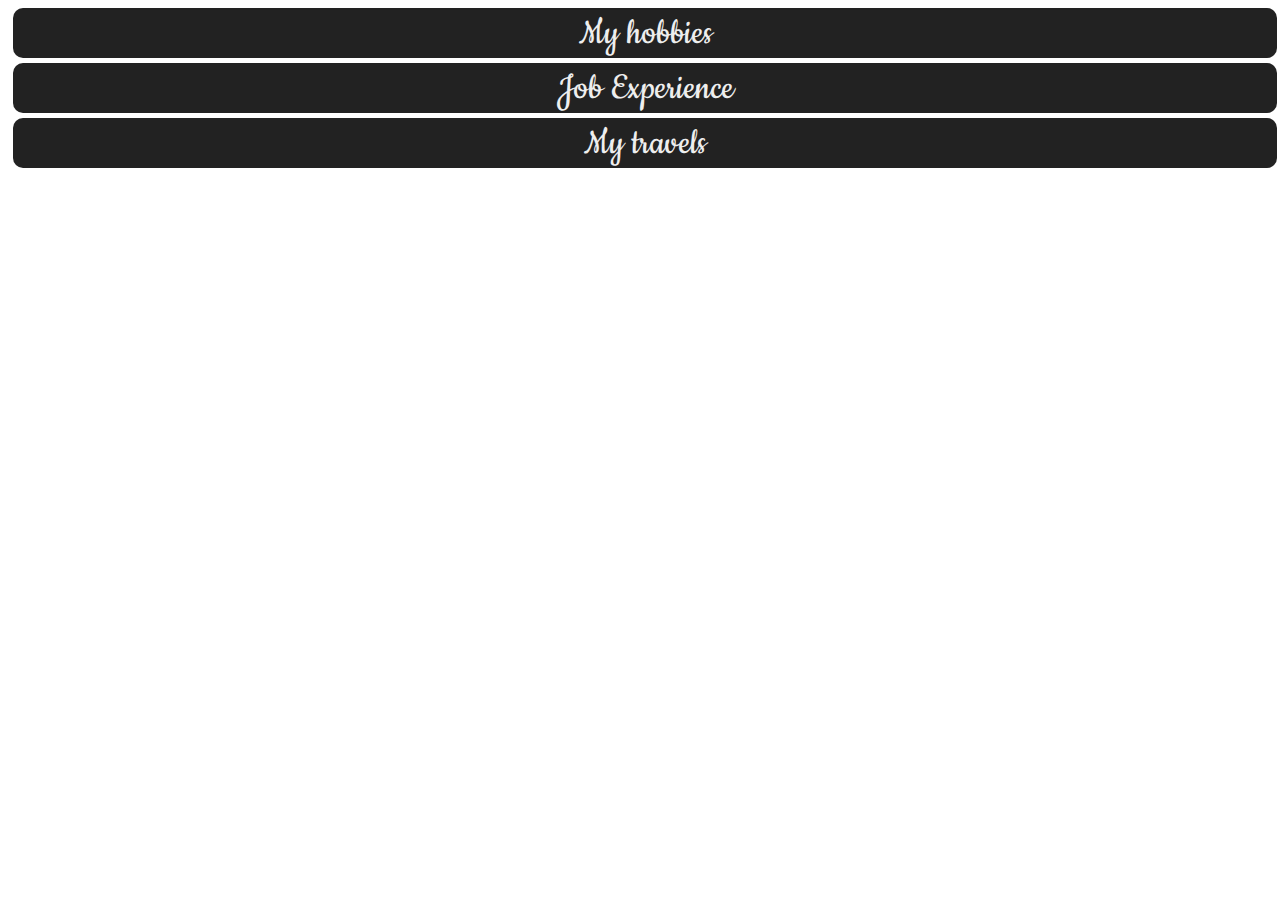
==== portfolio/src/main/webapp/index.html @ fa0ac922 "Merge branch 'master' into about-me" ====
<!DOCTYPE html>
<html lang="en">
  <head>
    <meta charset="UTF-8">
    <title>My Portfolio</title>
    <link href="https://fonts.googleapis.com/css2?family=Cookie&display=swap" rel="stylesheet">
    <link href="https://fonts.googleapis.com/css2?family=Montserrat&display=swap" rel="stylesheet">
    <link rel="stylesheet" href="default.css">
    <link rel="stylesheet" href="buttons.css">
  </head>
  <body>
    <div id="greeting-container">
      <div>
        <a class="btn" href="index.html">My hobbies</a>
      </div>
      <div>
        <a class="btn" href="index.html">Job Experience</a>
      </div>
      <div>
        <a class="btn" href="index.html">My travels</a>
      </div>
    </div>
  </body>
</html>
---- portfolio/src/main/webapp/buttons.css ----
.btn {
  background: #222;
  height: 50px;
  width: 100%;
  margin: 5px;
  border: none;
  border-radius: 10px;
  color: #eee;
  font-size: 40px;
  font-family: 'Cookie', cursive;
  position: relative;
  transition: 1s;
  -webkit-tap-highlight-color: #F4AFB4;
  display: flex;
  align-items: center;
  justify-content: center;
  cursor: pointer;
  text-decoration: none;
}

.btn:hover {
  background: #F4AFB4;
}
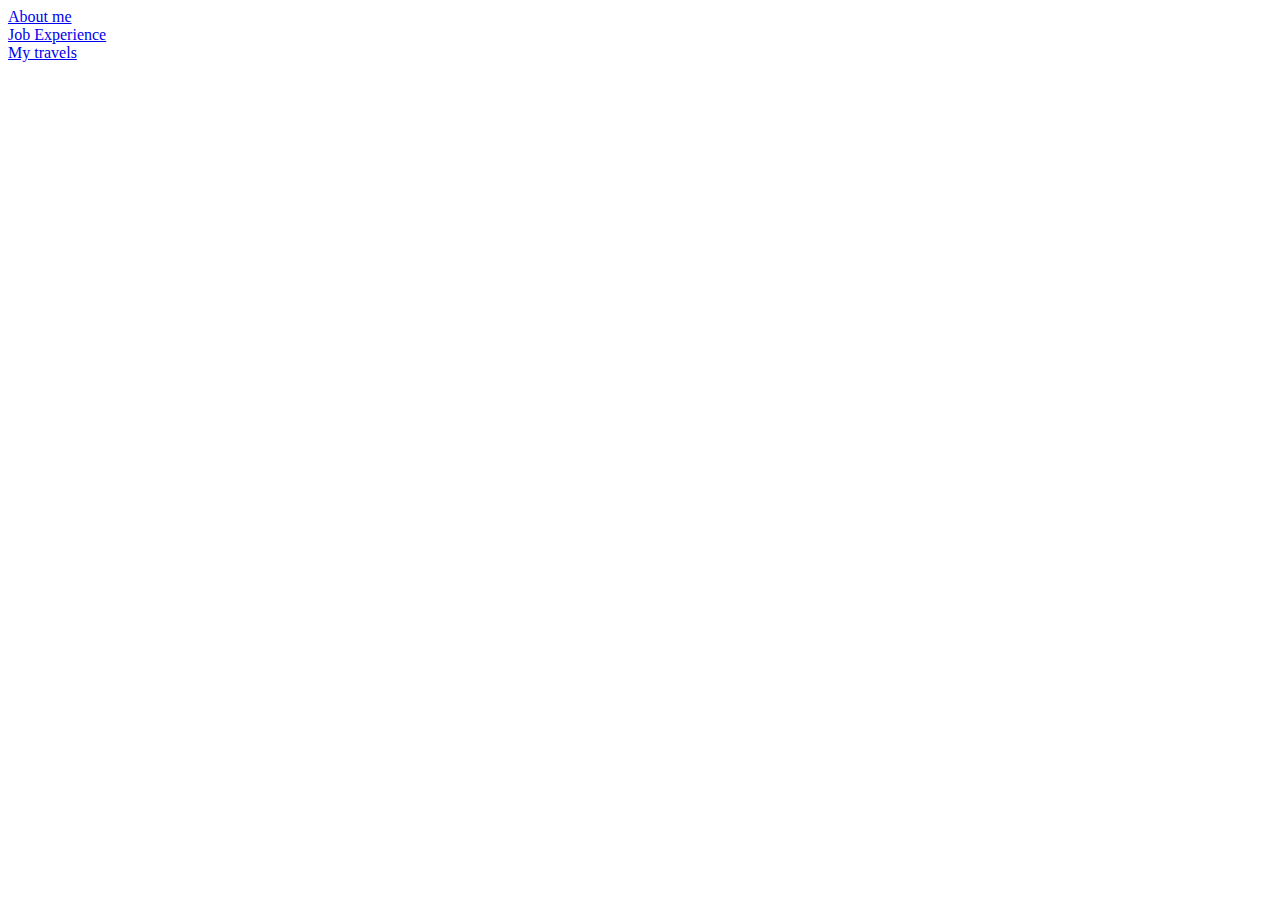
==== commit ba9c28c0: "Remove absolute path." ====
--- a/portfolio/src/main/webapp/index.html
+++ b/portfolio/src/main/webapp/index.html
@@ -9,15 +9,15 @@
     <link rel="stylesheet" href="buttons.css">
   </head>
   <body>
-    <div id="greeting-container">
+    <div id="navbar">
       <div>
-        <a class="btn" href="index.html">My hobbies</a>
+        <a class="button" href="about-me/about-me.html">About me</a>
       </div>
       <div>
-        <a class="btn" href="index.html">Job Experience</a>
+        <a class="button" href="index.html">Job Experience</a>
       </div>
       <div>
-        <a class="btn" href="index.html">My travels</a>
+        <a class="button" href="index.html">My travels</a>
       </div>
     </div>
   </body>
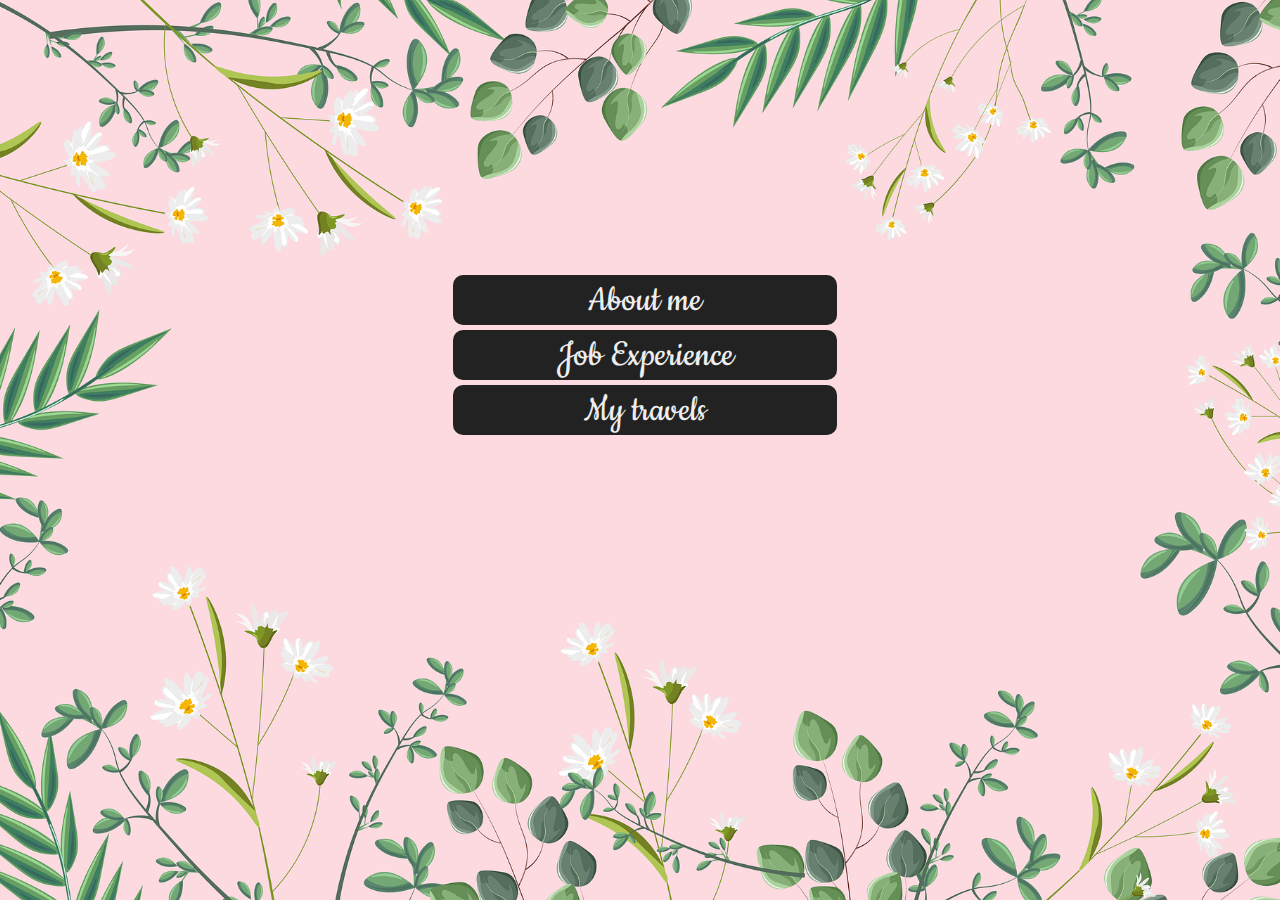
==== commit 69b83ee7: "Merge pull request #5 from LightFelicis/about-me-fix" ====
--- a/portfolio/src/main/webapp/default.css
+++ b/portfolio/src/main/webapp/default.css
@@ -0,0 +1,19 @@
+html {
+  height: 100%;
+}
+
+body {
+  background-image: url("images/background.png");
+  background-position: center;
+  background-repeat: no-repeat;
+  background-size: cover;
+  font-family: 'Montserrat';
+  height: 100%;
+}
+
+#navbar {
+  left: 35%;
+  position: absolute;
+  top: 30%;
+  width: 30%;
+}
--- a/portfolio/src/main/webapp/buttons.css
+++ b/portfolio/src/main/webapp/buttons.css
@@ -1,23 +1,22 @@
-.btn {
+.button {
+  align-items: center;
   background: #222;
-  height: 50px;
-  width: 100%;
-  margin: 5px;
   border: none;
   border-radius: 10px;
   color: #eee;
+  display: flex;
   font-size: 40px;
   font-family: 'Cookie', cursive;
+  height: 50px;
+  justify-content: center;
+  margin: 5px;
   position: relative;
+  -webkit-tap-highlight-color: #f4afb4;
+  text-decoration: none;
   transition: 1s;
-  -webkit-tap-highlight-color: #F4AFB4;
-  display: flex;
-  align-items: center;
-  justify-content: center;
-  cursor: pointer;
-  text-decoration: none;
+  width: 100%;
 }
 
-.btn:hover {
-  background: #F4AFB4;
+.button:hover {
+  background: #f4afb4;
 }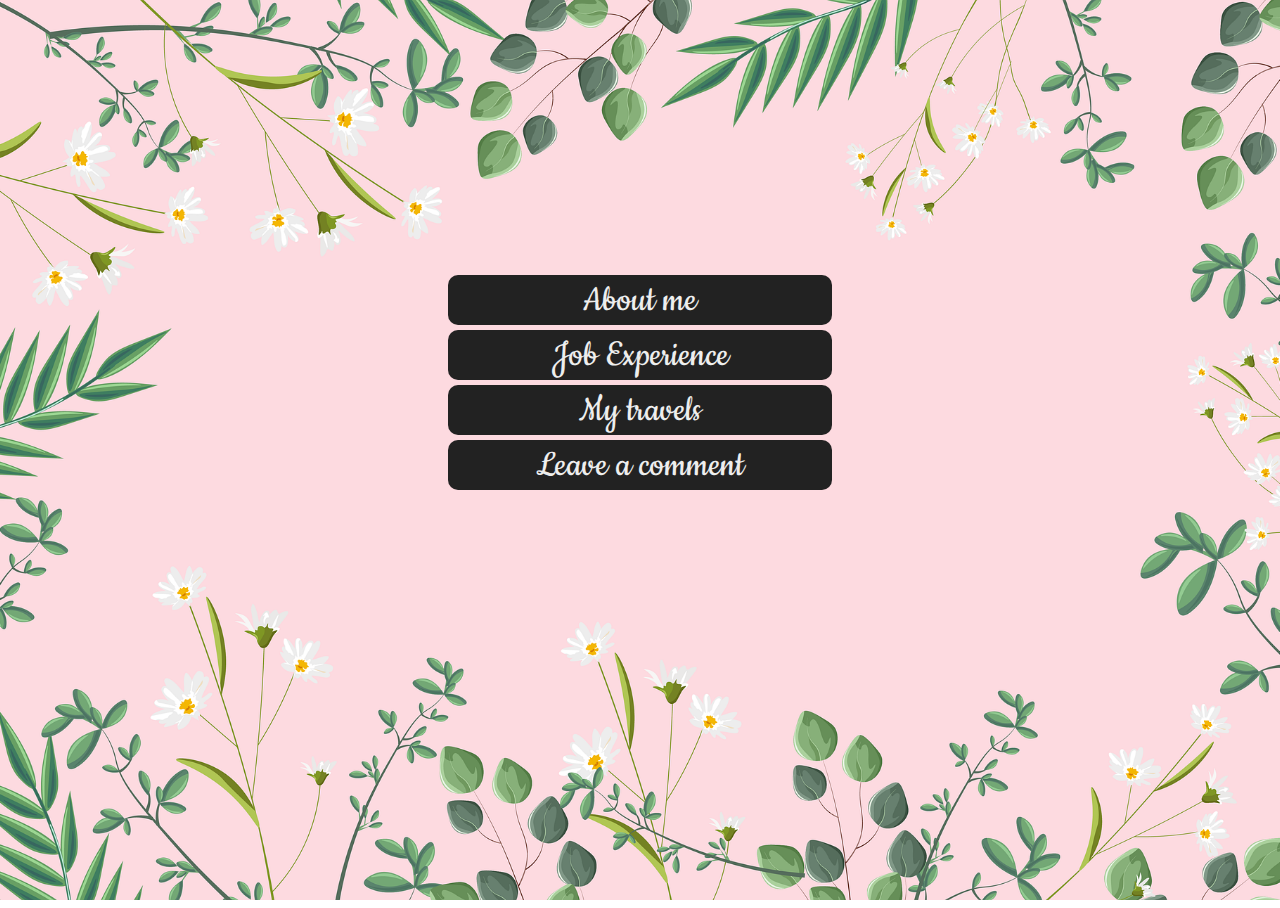
==== commit 1885d8df: "Add prototype layout for Leave comment page" ====
--- a/portfolio/src/main/webapp/index.html
+++ b/portfolio/src/main/webapp/index.html
@@ -14,10 +14,13 @@
         <a class="button" href="about-me/about-me.html">About me</a>
       </div>
       <div>
-        <a class="button" href="index.html">Job Experience</a>
+        <a class="button" href="job-experience/job-experience.html">Job Experience</a>
       </div>
       <div>
-        <a class="button" href="index.html">My travels</a>
+        <a class="button" href="my-travels/my-travels.html">My travels</a>
+      </div>
+      <div>
+        <a class="button" href="leave-comment/leave-comment.html">Leave a comment</a>
       </div>
     </div>
   </body>
--- a/portfolio/src/main/webapp/buttons.css
+++ b/portfolio/src/main/webapp/buttons.css
@@ -9,7 +9,7 @@
   font-family: 'Cookie', cursive;
   height: 50px;
   justify-content: center;
-  margin: 5px;
+  margin: 5px 0 5px 0;
   position: relative;
   -webkit-tap-highlight-color: #f4afb4;
   text-decoration: none;
